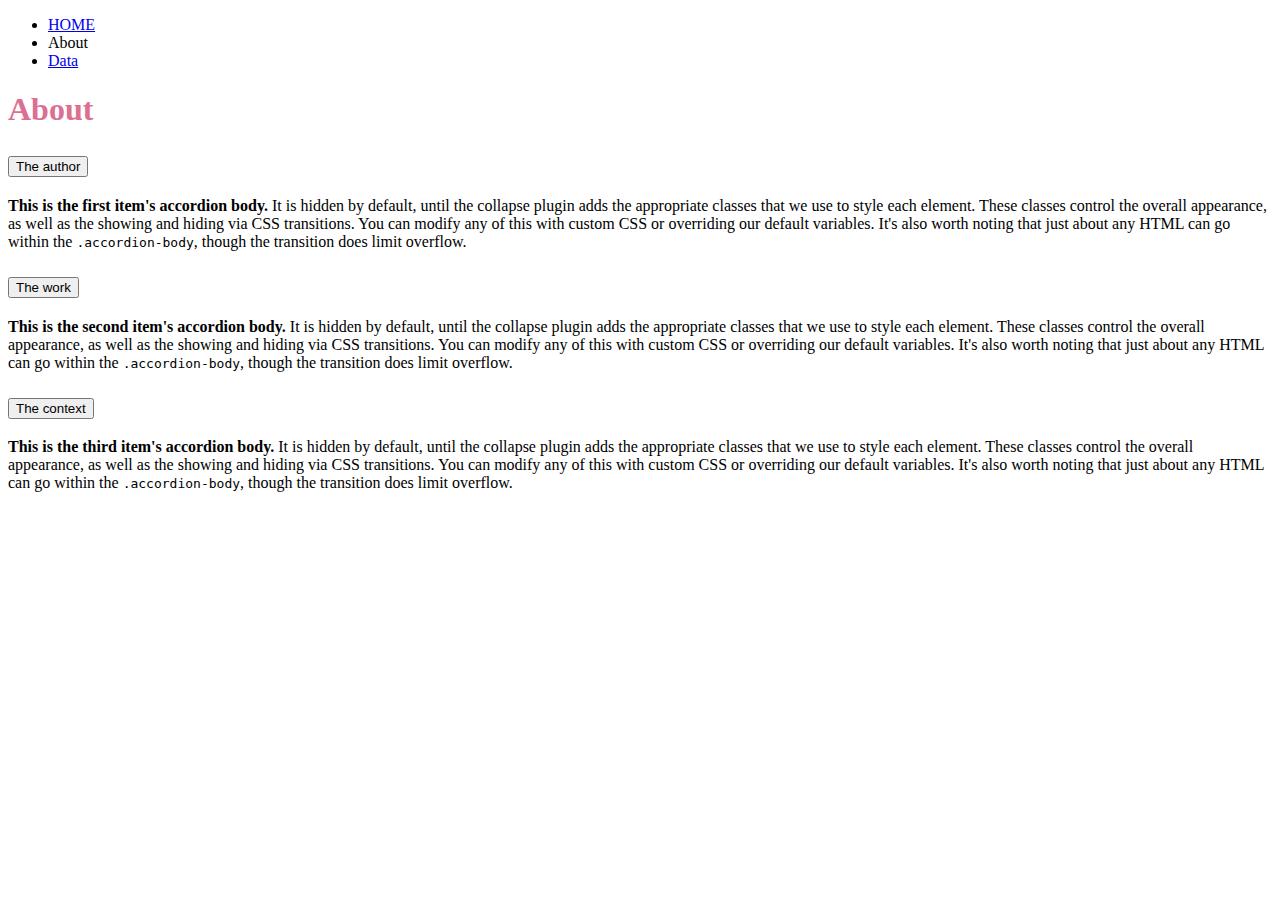
==== Page 1.html @ bba01dab "Initial commit" ====
<!DOCTYPE html>
<html lang="en">
<head>
    <meta charset="UTF-8">
    <meta name="viewport" content="width=device-width, initial-scale=1.0">
    <title>Page 1</title>
    <link href="https://cdn.jsdelivr.net/npm/bootstrap@5.0.0-beta1/dist/css/bootstrap.min.css" rel="stylesheet"
    integrity="sha384-giJF6kkoqNQ00vy+HMDP7azOuL0xtbfIcaT9wjKHr8RbDVddVHyTfAAsrekwKmP1" crossorigin="anonymous">
    <link rel="stylesheet" href="Module 2 Styles.css">
</head>
<body>
    <nav class="navbar navbar-expand-sm bg-dark navbar-dark">
        <ul class="navbar-nav">
            <li class="nav-item">
                <a class="nav-link" href="index.html">HOME</a>
            </li>
            <li class="nav-item">
                <a class="nav-link active">About</a>
            </li>
            <li class="nav-item">
                <a class="nav-link" href="Page 2.html">Data</a>
            </li>
        </ul>
    </nav>
    <div class="container-fluid">
        <h1>About</h1>
        <div class="accordion" id="accordionExample">
            <div class="accordion-item">
              <h2 class="accordion-header" id="headingOne">
                <button class="accordion-button" type="button" data-bs-toggle="collapse" data-bs-target="#collapseOne" aria-expanded="true" aria-controls="collapseOne">
                  The author
                </button>
              </h2>
              <div id="collapseOne" class="accordion-collapse collapse show" aria-labelledby="headingOne" data-bs-parent="#accordionExample">
                <div class="accordion-body">
                  <strong>This is the first item's accordion body.</strong> It is hidden by default, until the collapse plugin adds the appropriate classes that we use to style each element. These classes control the overall appearance, as well as the showing and hiding via CSS transitions. You can modify any of this with custom CSS or overriding our default variables. It's also worth noting that just about any HTML can go within the <code>.accordion-body</code>, though the transition does limit overflow.
                </div>
              </div>
            </div>
            <div class="accordion-item">
              <h2 class="accordion-header" id="headingTwo">
                <button class="accordion-button collapsed" type="button" data-bs-toggle="collapse" data-bs-target="#collapseTwo" aria-expanded="false" aria-controls="collapseTwo">
                  The work
                </button>
              </h2>
              <div id="collapseTwo" class="accordion-collapse collapse" aria-labelledby="headingTwo" data-bs-parent="#accordionExample">
                <div class="accordion-body">
                  <strong>This is the second item's accordion body.</strong> It is hidden by default, until the collapse plugin adds the appropriate classes that we use to style each element. These classes control the overall appearance, as well as the showing and hiding via CSS transitions. You can modify any of this with custom CSS or overriding our default variables. It's also worth noting that just about any HTML can go within the <code>.accordion-body</code>, though the transition does limit overflow.
                </div>
              </div>
            </div>
            <div class="accordion-item">
              <h2 class="accordion-header" id="headingThree">
                <button class="accordion-button collapsed" type="button" data-bs-toggle="collapse" data-bs-target="#collapseThree" aria-expanded="false" aria-controls="collapseThree">
                  The context
                </button>
              </h2>
              <div id="collapseThree" class="accordion-collapse collapse" aria-labelledby="headingThree" data-bs-parent="#accordionExample">
                <div class="accordion-body">
                  <strong>This is the third item's accordion body.</strong> It is hidden by default, until the collapse plugin adds the appropriate classes that we use to style each element. These classes control the overall appearance, as well as the showing and hiding via CSS transitions. You can modify any of this with custom CSS or overriding our default variables. It's also worth noting that just about any HTML can go within the <code>.accordion-body</code>, though the transition does limit overflow.
                </div>
              </div>
            </div>
          </div>
    </div>
</body>
</html>
---- Module 2 Styles.css ----
h1 {
    color:palevioletred;
}
#second { 
    font-family:'Gill Sans', 'Gill Sans MT', Calibri, 'Trebuchet MS', sans-serif;
}
#third {
    font-family:'Gill Sans', 'Gill Sans MT', Calibri, 'Trebuchet MS', sans-serif;
    font-weight:lighter;
}
#construction{
    font-family:monospace;
}
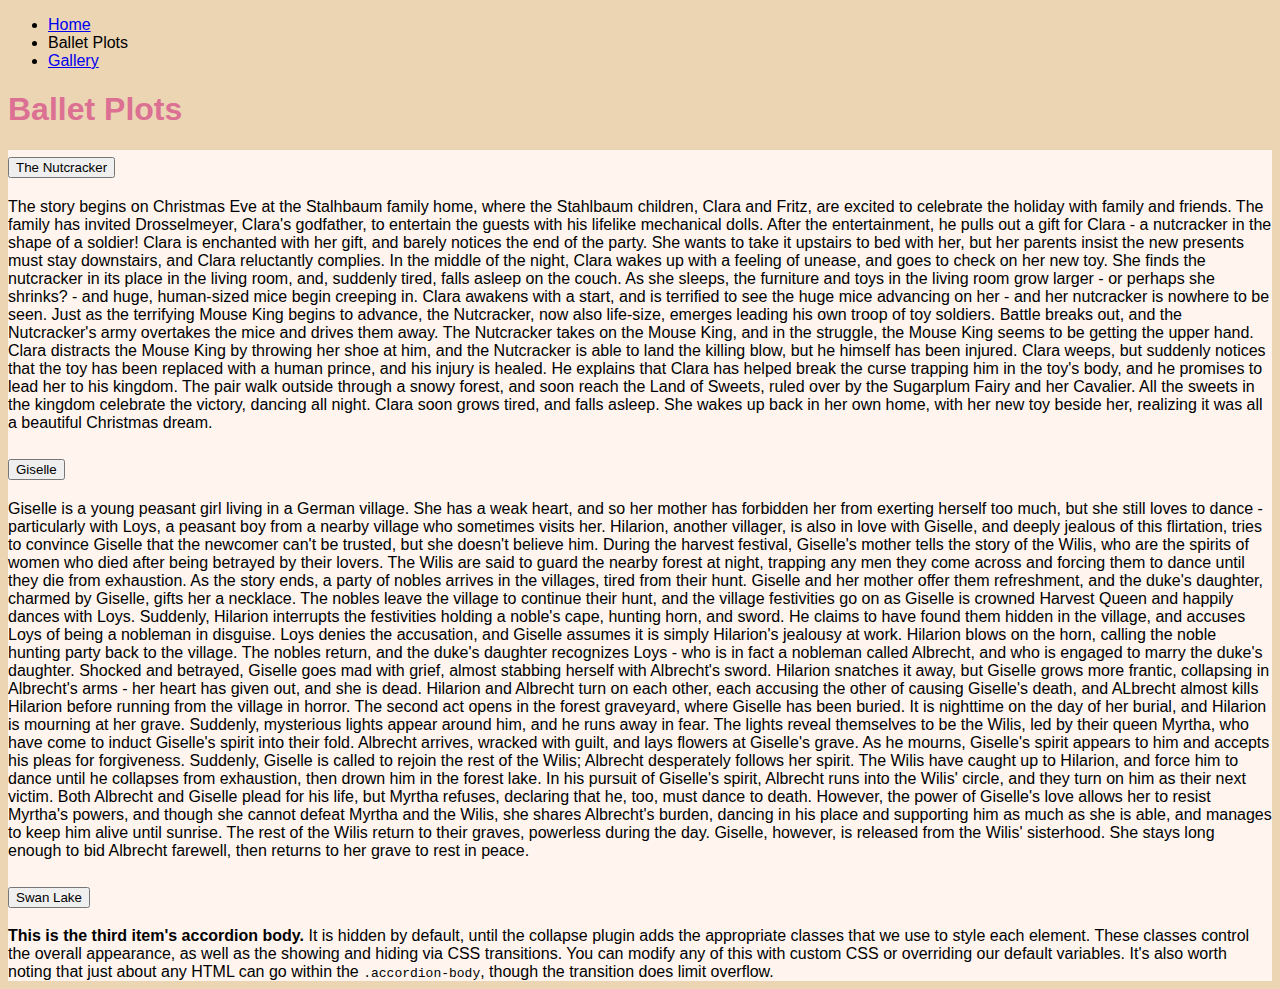
==== commit 3f240262: "New Assignment" ====
--- a/Page 1.html
+++ b/Page 1.html
@@ -6,53 +6,77 @@
     <title>Page 1</title>
     <link href="https://cdn.jsdelivr.net/npm/bootstrap@5.0.0-beta1/dist/css/bootstrap.min.css" rel="stylesheet"
     integrity="sha384-giJF6kkoqNQ00vy+HMDP7azOuL0xtbfIcaT9wjKHr8RbDVddVHyTfAAsrekwKmP1" crossorigin="anonymous">
+    <script src="https://cdn.jsdelivr.net/npm/bootstrap@5.0.0-beta1/dist/js/bootstrap.min.js"></script>
     <link rel="stylesheet" href="Module 2 Styles.css">
+    <script src="sampleJS.js"></script>
 </head>
 <body>
     <nav class="navbar navbar-expand-sm bg-dark navbar-dark">
         <ul class="navbar-nav">
             <li class="nav-item">
-                <a class="nav-link" href="index.html">HOME</a>
+                <a class="nav-link" href="index.html">Home</a>
             </li>
             <li class="nav-item">
-                <a class="nav-link active">About</a>
+                <a class="nav-link active">Ballet Plots</a>
             </li>
             <li class="nav-item">
-                <a class="nav-link" href="Page 2.html">Data</a>
+                <a class="nav-link" href="Page 2.html">Gallery</a>
             </li>
         </ul>
     </nav>
     <div class="container-fluid">
-        <h1>About</h1>
+        <h1>Ballet Plots</h1>
         <div class="accordion" id="accordionExample">
             <div class="accordion-item">
               <h2 class="accordion-header" id="headingOne">
                 <button class="accordion-button" type="button" data-bs-toggle="collapse" data-bs-target="#collapseOne" aria-expanded="true" aria-controls="collapseOne">
-                  The author
+                  The Nutcracker
                 </button>
               </h2>
-              <div id="collapseOne" class="accordion-collapse collapse show" aria-labelledby="headingOne" data-bs-parent="#accordionExample">
+              <div id="collapseOne" class="accordion-collapse collapse show" aria-labelledby="headingOne" data-mdb-parent="#accordionExample">
                 <div class="accordion-body">
-                  <strong>This is the first item's accordion body.</strong> It is hidden by default, until the collapse plugin adds the appropriate classes that we use to style each element. These classes control the overall appearance, as well as the showing and hiding via CSS transitions. You can modify any of this with custom CSS or overriding our default variables. It's also worth noting that just about any HTML can go within the <code>.accordion-body</code>, though the transition does limit overflow.
+                  The story begins on Christmas Eve at the Stalhbaum family home, where the Stahlbaum children, Clara and Fritz, are excited to celebrate the holiday with family and friends. 
+                  The family has invited Drosselmeyer, Clara's godfather, to entertain the guests with his lifelike mechanical dolls. After the entertainment, he pulls out a gift for Clara - a nutcracker in the shape of a soldier!
+                  Clara is enchanted with her gift, and barely notices the end of the party. She wants to take it upstairs to bed with her, but her parents insist the new presents must stay downstairs, and Clara reluctantly complies.
+                  In the middle of the night, Clara wakes up with a feeling of unease, and goes to check on her new toy. She finds the nutcracker in its place in the living room, and, suddenly tired, falls asleep on the couch.
+                  As she sleeps, the furniture and toys in the living room grow larger - or perhaps she shrinks? - and huge, human-sized mice begin creeping in. Clara awakens with a start, and is terrified to see the huge mice advancing on her - and her nutcracker is nowhere to be seen.
+                  Just as the terrifying Mouse King begins to advance, the Nutcracker, now also life-size, emerges leading his own troop of toy soldiers. Battle breaks out, and the Nutcracker's army overtakes the mice and drives them away. The Nutcracker takes on the Mouse King,
+                  and in the struggle, the Mouse King seems to be getting the upper hand. Clara distracts the Mouse King by throwing her shoe at him, and the Nutcracker is able to land the killing blow, but he himself has been injured. Clara weeps, but suddenly notices that the toy has been replaced with a human prince,
+                  and his injury is healed. He explains that Clara has helped break the curse trapping him in the toy's body, and he promises to lead her to his kingdom. The pair walk outside through a snowy forest, and soon reach the Land of Sweets, ruled over by the Sugarplum Fairy and her Cavalier. All the sweets in the kingdom
+                  celebrate the victory, dancing all night. Clara soon grows tired, and falls asleep. She wakes up back in her own home, with her new toy beside her, realizing it was all a beautiful Christmas dream.
                 </div>
               </div>
             </div>
             <div class="accordion-item">
               <h2 class="accordion-header" id="headingTwo">
                 <button class="accordion-button collapsed" type="button" data-bs-toggle="collapse" data-bs-target="#collapseTwo" aria-expanded="false" aria-controls="collapseTwo">
-                  The work
+                  Giselle
                 </button>
               </h2>
-              <div id="collapseTwo" class="accordion-collapse collapse" aria-labelledby="headingTwo" data-bs-parent="#accordionExample">
+              <div id="collapseTwo" class="accordion-collapse collapse show" aria-labelledby="headingTwo" data-bs-parent="#accordionExample">
                 <div class="accordion-body">
-                  <strong>This is the second item's accordion body.</strong> It is hidden by default, until the collapse plugin adds the appropriate classes that we use to style each element. These classes control the overall appearance, as well as the showing and hiding via CSS transitions. You can modify any of this with custom CSS or overriding our default variables. It's also worth noting that just about any HTML can go within the <code>.accordion-body</code>, though the transition does limit overflow.
+                  Giselle is a young peasant girl living in a German village. She has a weak heart, and so her mother has forbidden her from exerting herself too much, but she still loves to dance - particularly with Loys, a peasant boy
+                  from a nearby village who sometimes visits her. Hilarion, another villager, is also in love with Giselle, and deeply jealous of this flirtation, tries to convince Giselle that the newcomer can't be trusted, but she doesn't believe him.
+                  During the harvest festival, Giselle's mother tells the story of the Wilis, who are the spirits of women who died after being betrayed by their lovers. The Wilis are said to guard the nearby forest at night, trapping 
+                  any men they come across and forcing them to dance until they die from exhaustion. As the story ends, a party of nobles arrives in the villages, tired from their hunt. Giselle and her mother offer them refreshment, and the duke's daughter, charmed by Giselle, gifts her a necklace.
+                  The nobles leave the village to continue their hunt, and the village festivities go on as Giselle is crowned Harvest Queen and happily dances with Loys. Suddenly, Hilarion interrupts the festivities holding a noble's cape, hunting horn, and sword.
+                  He claims to have found them hidden in the village, and accuses Loys of being a nobleman in disguise. Loys denies the accusation, and Giselle assumes it is simply Hilarion's jealousy at work. Hilarion blows on the horn, calling the noble hunting party 
+                  back to the village. The nobles return, and the duke's daughter recognizes Loys - who is in fact a nobleman called Albrecht, and who is engaged to marry the duke's daughter. Shocked and betrayed, Giselle goes mad with grief, almost stabbing herself 
+                  with Albrecht's sword. Hilarion snatches it away, but Giselle grows more frantic, collapsing in Albrecht's arms - her heart has given out, and she is dead. Hilarion and Albrecht turn on each other, each accusing the other of causing Giselle's death, 
+                  and ALbrecht almost kills Hilarion before running from the village in horror. The second act opens in the forest graveyard, where Giselle has been buried. It is nighttime on the day of her burial, and Hilarion is mourning at her grave. Suddenly, 
+                  mysterious lights appear around him, and he runs away in fear. The lights reveal themselves to be the Wilis, led by their queen Myrtha, who have come to induct Giselle's spirit into their fold. Albrecht arrives, wracked with guilt, and lays flowers 
+                  at Giselle's grave. As he mourns, Giselle's spirit appears to him and accepts his pleas for forgiveness. Suddenly, Giselle is called to rejoin the rest of the Wilis; Albrecht desperately follows her spirit. The Wilis have caught 
+                  up to Hilarion, and force him to dance until he collapses from exhaustion, then drown him in the forest lake. In his pursuit of Giselle's spirit, Albrecht runs into the Wilis' circle, and they turn on him as their next victim. Both Albrecht 
+                  and Giselle plead for his life, but Myrtha refuses, declaring that he, too, must dance to death. However, the power of Giselle's love allows her to resist Myrtha's powers, and though she cannot defeat Myrtha and the Wilis, she shares Albrecht's 
+                  burden, dancing in his place and supporting him as much as she is able, and manages to keep him alive until sunrise. The rest of the Wilis return to their graves, powerless during the day. Giselle, however, is released from the Wilis' sisterhood. She stays 
+                  long enough to bid Albrecht farewell, then returns to her grave to rest in peace.
                 </div>
               </div>
             </div>
             <div class="accordion-item">
               <h2 class="accordion-header" id="headingThree">
                 <button class="accordion-button collapsed" type="button" data-bs-toggle="collapse" data-bs-target="#collapseThree" aria-expanded="false" aria-controls="collapseThree">
-                  The context
+                  Swan Lake
                 </button>
               </h2>
               <div id="collapseThree" class="accordion-collapse collapse" aria-labelledby="headingThree" data-bs-parent="#accordionExample">
--- a/Module 2 Styles.css
+++ b/Module 2 Styles.css
@@ -10,4 +10,23 @@
 }
 #construction{
     font-family:monospace;
-}+}
+body{
+    background-color:#ebd5b3;
+    background-size: contain;
+    font-family:Verdana, Geneva, Tahoma, sans-serif;
+}
+.splash_page{
+    background-color: seashell;
+    
+}
+#second{
+    font-size:smaller;
+}
+.btn{
+    background-color: palevioletred;
+    font-size:smaller;
+}
+.accordion{
+    background-color: seashell;
+}
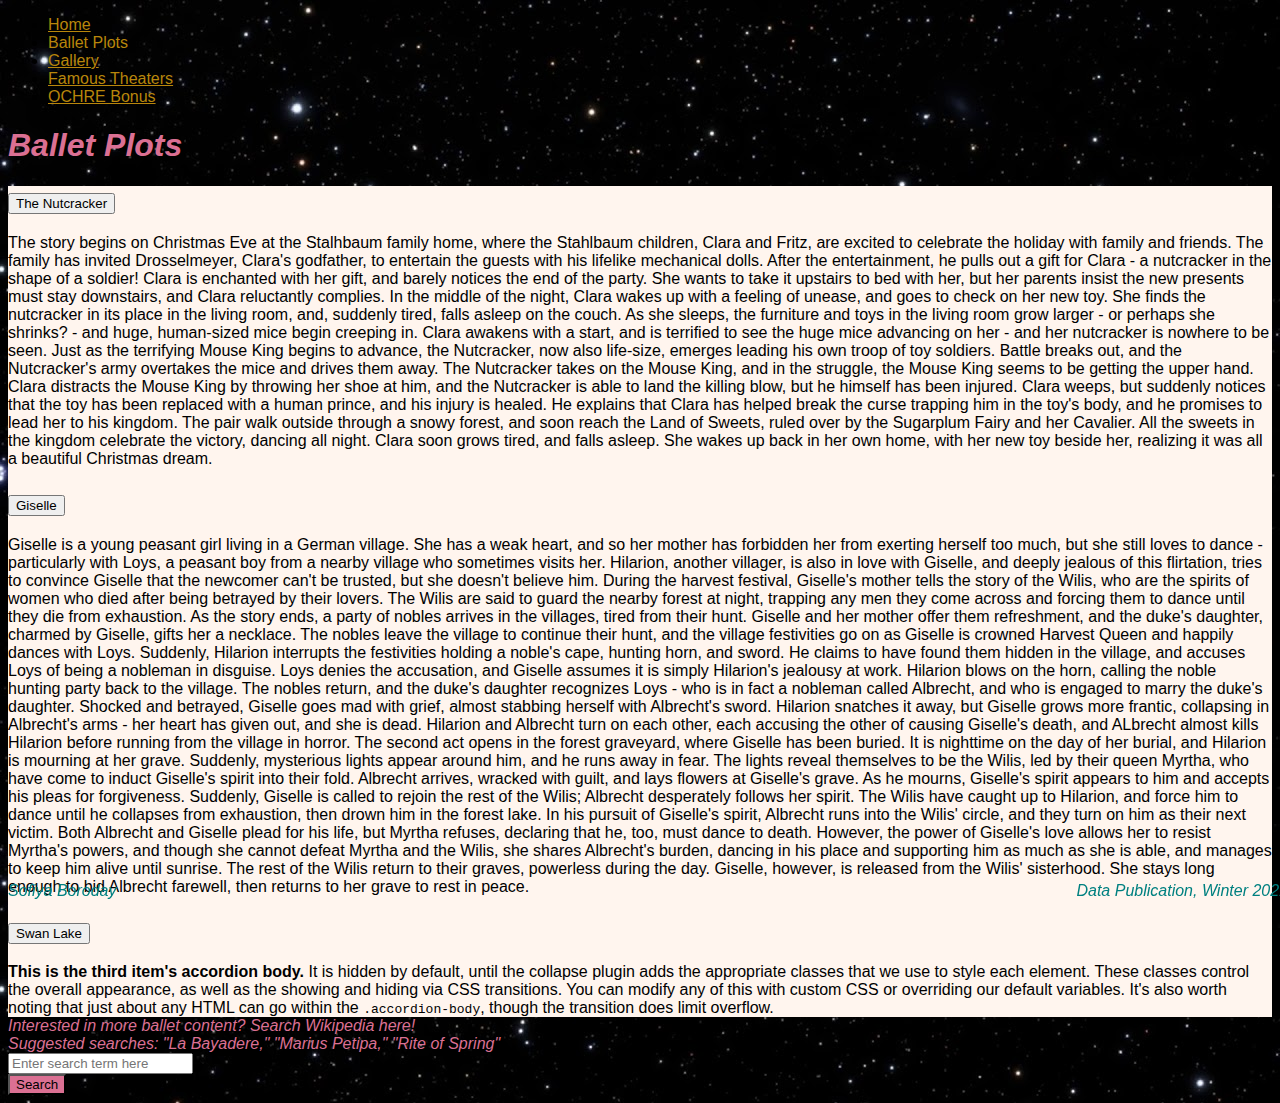
==== commit 0fb948bf: "v4" ====
--- a/Page 1.html
+++ b/Page 1.html
@@ -22,6 +22,12 @@
             <li class="nav-item">
                 <a class="nav-link" href="Page 2.html">Gallery</a>
             </li>
+            <li class="nav-item">
+              <a class="nav-link" href = "Page 3.html">Famous Theaters</a>
+          </li>
+          <li class = "nav-item">
+            <a class = "nav-link" href = "Page 4.html">OCHRE Bonus</a>
+        </li>
         </ul>
     </nav>
     <div class="container-fluid">
@@ -29,11 +35,11 @@
         <div class="accordion" id="accordionExample">
             <div class="accordion-item">
               <h2 class="accordion-header" id="headingOne">
-                <button class="accordion-button" type="button" data-bs-toggle="collapse" data-bs-target="#collapseOne" aria-expanded="true" aria-controls="collapseOne">
+                <button class="accordion-button collapsed" type="button" data-bs-toggle="collapse" data-bs-target="#collapseOne" aria-expanded="true" aria-controls="collapseOne">
                   The Nutcracker
                 </button>
               </h2>
-              <div id="collapseOne" class="accordion-collapse collapse show" aria-labelledby="headingOne" data-mdb-parent="#accordionExample">
+              <div id="collapseOne" class="accordion-collapse collapse" aria-labelledby="headingOne" data-mdb-parent="#accordionExample">
                 <div class="accordion-body">
                   The story begins on Christmas Eve at the Stalhbaum family home, where the Stahlbaum children, Clara and Fritz, are excited to celebrate the holiday with family and friends. 
                   The family has invited Drosselmeyer, Clara's godfather, to entertain the guests with his lifelike mechanical dolls. After the entertainment, he pulls out a gift for Clara - a nutcracker in the shape of a soldier!
@@ -53,7 +59,7 @@
                   Giselle
                 </button>
               </h2>
-              <div id="collapseTwo" class="accordion-collapse collapse show" aria-labelledby="headingTwo" data-bs-parent="#accordionExample">
+              <div id="collapseTwo" class="accordion-collapse collapse" aria-labelledby="headingTwo" data-bs-parent="#accordionExample">
                 <div class="accordion-body">
                   Giselle is a young peasant girl living in a German village. She has a weak heart, and so her mother has forbidden her from exerting herself too much, but she still loves to dance - particularly with Loys, a peasant boy
                   from a nearby village who sometimes visits her. Hilarion, another villager, is also in love with Giselle, and deeply jealous of this flirtation, tries to convince Giselle that the newcomer can't be trusted, but she doesn't believe him.
@@ -87,5 +93,24 @@
             </div>
           </div>
     </div>
-</body>
+    <div class = "container-fluid">
+      <div id = "description">Interested in more ballet content? Search Wikipedia here!
+        <br> Suggested searches: "La Bayadere," "Marius Petipa," "Rite of Spring"
+      </div>
+      <form>
+        <div class = "row">
+          <div class = "col">
+            <input id = "searchTerm" type = "text" class = "form-control" placeholder = "Enter search term here">
+          </div>
+        </div>
+      </form>
+      <button type = "submit" class = "btn btn-primary my-3" onclick = "wikiAPI()">Search</button>
+      <div class = "container" id = "wiki"></div>
+    </div>
+    <footer class="footer mt-auto py-3 bg-light">
+      <div class="container">
+        <span class="text-muted">Sofiya Boroday <span style = float:right>Data Publication, Winter 2021</span></span>
+      </div>
+    </footer>
+  </body>
 </html>--- a/Module 2 Styles.css
+++ b/Module 2 Styles.css
@@ -1,24 +1,23 @@
 h1 {
     color:palevioletred;
+    font-style: italic;
 }
-#second { 
-    font-family:'Gill Sans', 'Gill Sans MT', Calibri, 'Trebuchet MS', sans-serif;
-}
-#third {
-    font-family:'Gill Sans', 'Gill Sans MT', Calibri, 'Trebuchet MS', sans-serif;
-    font-weight:lighter;
+a{
+    color: darkgoldenrod;
 }
 #construction{
     font-family:monospace;
 }
 body{
-    background-color:#ebd5b3;
+    background-image: url("../images/Sky.jpg");
     background-size: contain;
     font-family:Verdana, Geneva, Tahoma, sans-serif;
 }
-.splash_page{
+#splash_page{
     background-color: seashell;
-    
+}
+#license{
+    background-color: lightpink;
 }
 #second{
     font-size:smaller;
@@ -30,3 +29,42 @@
 .accordion{
     background-color: seashell;
 }
+
+#description{
+    font-family: Verdana, Geneva, Tahoma, sans-serif;
+    font-style: italic;
+    color: palevioletred;
+}
+
+h3{
+    color: palevioletred;
+    font-style: italic;
+}
+
+h4{
+    color:palevioletred;
+}
+
+#map {
+    height: 400px;
+    /* The height is 400 pixels */
+    width: 100%;
+    /* The width is the width of the web page */
+  }
+
+#columns::first-letter{
+    float:left;
+    font-family:cursive;
+    font-size:larger;
+}
+
+.text-muted{
+    font-style: italic;
+    color:teal;
+}
+
+.footer{
+    position: fixed;
+    bottom: 0;
+    width: 100%;
+}